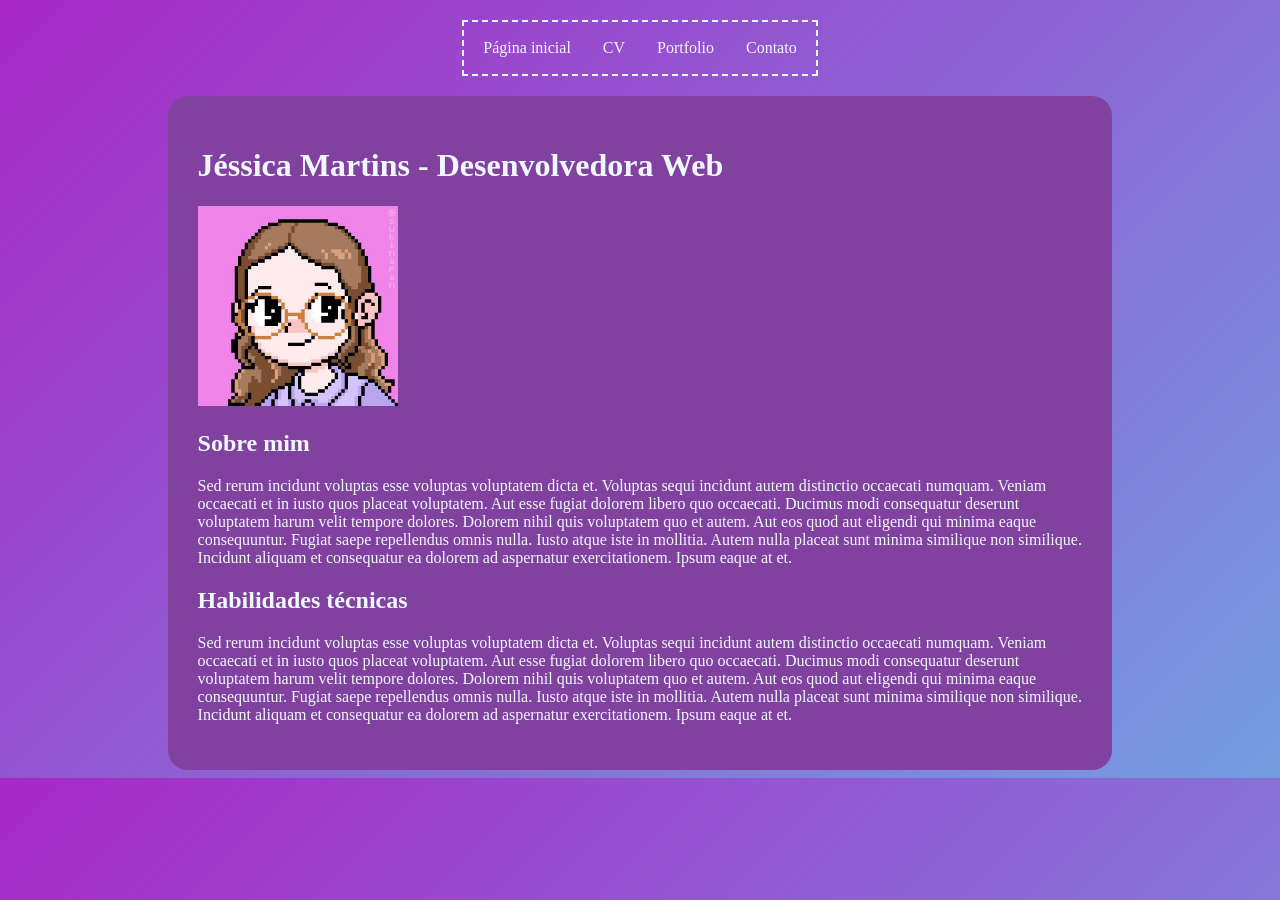
==== index.html @ 47c1ad22 "Worked on home page content and styling. Trabalhei no conteúdo e estilo da página inicial." ====
<!DOCTYPE html>
<html>
    <head>
        <meta charset="utf-8">
        <title>Jéssica Martins - Desenvolvedora Web</title>
        <link rel="icon" type="image/x-icon" href="">
        <meta name="description" content="">
        <meta name="viewport" content="width=device-width, initial-scale=1">
        <link rel="stylesheet" href="index.css">
    </head>
    <body>
        <div class="navbar">
            <ul>
                <li><a href="index.html">Página inicial</a></li>
                <li><a href="pages/resume.html">CV</a></li>
                <li><a href="pages/portfolio.html">Portfolio</a></li>
                <li><a href="pages/contact.html">Contato</a></li>
            </ul>
        <div class="main">
            <h1>Jéssica Martins - Desenvolvedora Web</h1>
            <img src="img/headshot.jpg" alt="" width="200px" class="headshot">
            <h2>Sobre mim</h2>
            <p class="main-text">
                Sed rerum incidunt voluptas esse voluptas voluptatem dicta et. Voluptas sequi incidunt autem distinctio occaecati numquam. Veniam occaecati et in iusto quos placeat voluptatem.
                Aut esse fugiat dolorem libero quo occaecati. Ducimus modi consequatur deserunt voluptatem harum velit tempore dolores. Dolorem nihil quis voluptatem quo et autem. Aut eos quod aut eligendi qui minima eaque consequuntur. Fugiat saepe repellendus omnis nulla.
                Iusto atque iste in mollitia. Autem nulla placeat sunt minima similique non similique. Incidunt aliquam et consequatur ea dolorem ad aspernatur exercitationem. Ipsum eaque at et.
            </p>
            <h2>Habilidades técnicas</h2>
            <p class="skills">
                Sed rerum incidunt voluptas esse voluptas voluptatem dicta et. Voluptas sequi incidunt autem distinctio occaecati numquam. Veniam occaecati et in iusto quos placeat voluptatem.
                Aut esse fugiat dolorem libero quo occaecati. Ducimus modi consequatur deserunt voluptatem harum velit tempore dolores. Dolorem nihil quis voluptatem quo et autem. Aut eos quod aut eligendi qui minima eaque consequuntur. Fugiat saepe repellendus omnis nulla.
                Iusto atque iste in mollitia. Autem nulla placeat sunt minima similique non similique. Incidunt aliquam et consequatur ea dolorem ad aspernatur exercitationem. Ipsum eaque at et.
            </p>
        </div>
        </div>
        <script src=""></script>
    </body>
</html>
---- index.css ----
body {
    background: #A728C6;
    background: linear-gradient(135deg, #A728C6, #749DE1);
    color:aliceblue;
}

ul {
    list-style-type: none;
    margin: 0;
    padding: 3px;
    overflow: hidden;
    border: 2px aliceblue dashed;
    width: fit-content;
    display: block;
    margin: 20px auto;
}

ul li {
    float: left;
}

ul li a {
    display: block;
    color: aliceblue;
    text-align: center;
    padding: 14px 16px;
    text-decoration: none;
}

ul li a:hover{
    background-color: #80429E;
}

.main {
    background-color: #80429E;
    border-radius: 20px;
    width: 70%;
    padding: 30px;
    display: block;
    margin: auto;
}
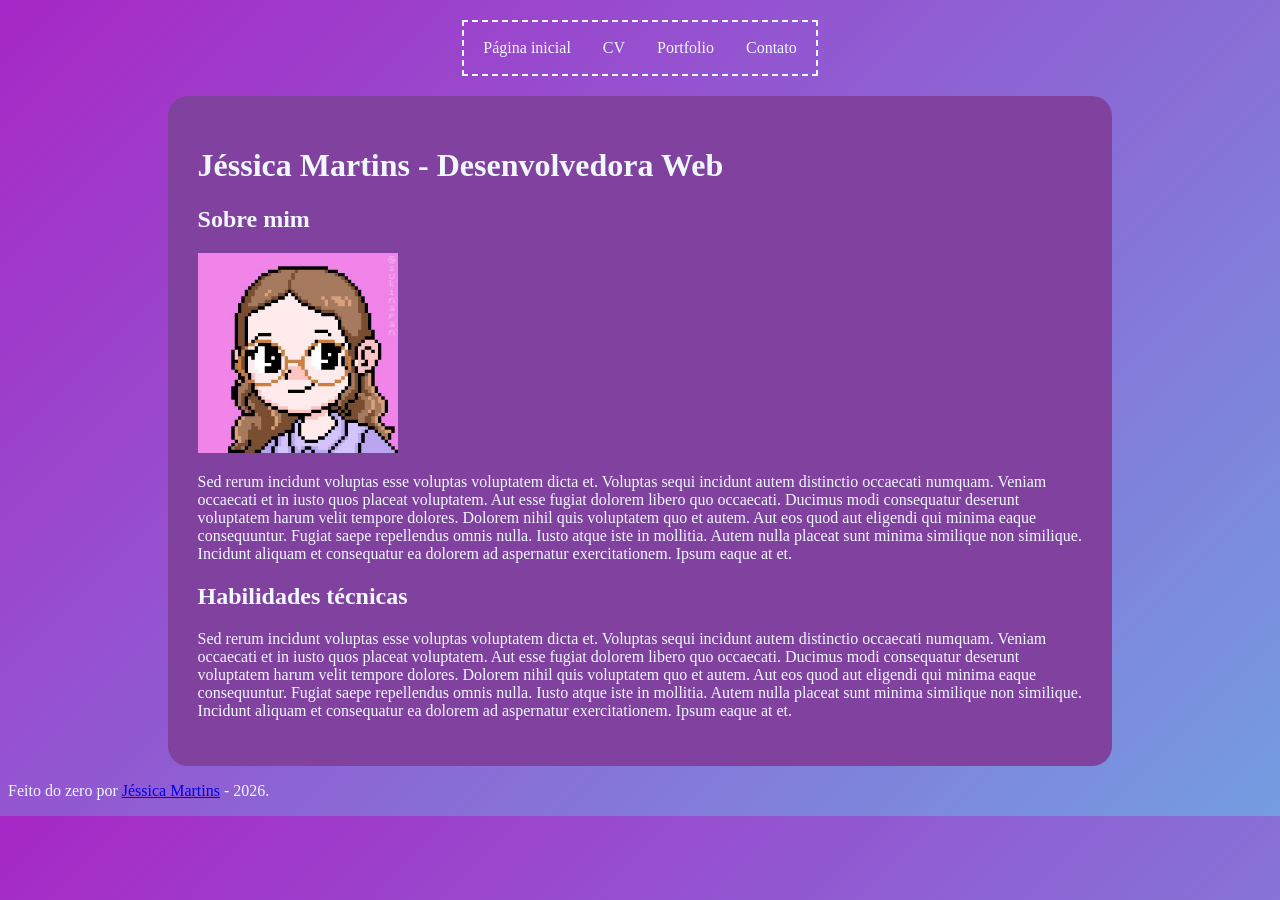
==== commit 535d35b0: "Polished CSS for main page, worked on resume page. Dei os toques finais no CSS da página inicial, tr" ====
--- a/index.html
+++ b/index.html
@@ -7,32 +7,44 @@
         <meta name="description" content="">
         <meta name="viewport" content="width=device-width, initial-scale=1">
         <link rel="stylesheet" href="index.css">
+        <link rel="preconnect" href="https://fonts.googleapis.com">
+        <link rel="preconnect" href="https://fonts.gstatic.com" crossorigin>
+        <link href="https://fonts.googleapis.com/css2?family=Fira+Sans:ital,wght@0,100;0,200;0,300;0,400;0,500;0,600;0,700;0,800;0,900;1,100;1,200;1,300;1,400;1,500;1,600;1,700;1,800;1,900&display=swap" rel="stylesheet">
     </head>
     <body>
         <div class="navbar">
-            <ul>
-                <li><a href="index.html">Página inicial</a></li>
-                <li><a href="pages/resume.html">CV</a></li>
-                <li><a href="pages/portfolio.html">Portfolio</a></li>
-                <li><a href="pages/contact.html">Contato</a></li>
-            </ul>
+            <div class="navbar">
+                <ul>
+                    <li><a href="index.html">Página inicial</a></li>
+                    <li><a href="pages/resume.html">CV</a></li>
+                    <li><a href="pages/portfolio.html">Portfolio</a></li>
+                    <li><a href="pages/contact.html">Contato</a></li>
+                </ul>
+            </div>
+        </div>
         <div class="main">
-            <h1>Jéssica Martins - Desenvolvedora Web</h1>
-            <img src="img/headshot.jpg" alt="" width="200px" class="headshot">
+            <h1 class="main-title">Jéssica Martins - Desenvolvedora Web</h1>
             <h2>Sobre mim</h2>
-            <p class="main-text">
-                Sed rerum incidunt voluptas esse voluptas voluptatem dicta et. Voluptas sequi incidunt autem distinctio occaecati numquam. Veniam occaecati et in iusto quos placeat voluptatem.
-                Aut esse fugiat dolorem libero quo occaecati. Ducimus modi consequatur deserunt voluptatem harum velit tempore dolores. Dolorem nihil quis voluptatem quo et autem. Aut eos quod aut eligendi qui minima eaque consequuntur. Fugiat saepe repellendus omnis nulla.
-                Iusto atque iste in mollitia. Autem nulla placeat sunt minima similique non similique. Incidunt aliquam et consequatur ea dolorem ad aspernatur exercitationem. Ipsum eaque at et.
-            </p>
-            <h2>Habilidades técnicas</h2>
-            <p class="skills">
-                Sed rerum incidunt voluptas esse voluptas voluptatem dicta et. Voluptas sequi incidunt autem distinctio occaecati numquam. Veniam occaecati et in iusto quos placeat voluptatem.
-                Aut esse fugiat dolorem libero quo occaecati. Ducimus modi consequatur deserunt voluptatem harum velit tempore dolores. Dolorem nihil quis voluptatem quo et autem. Aut eos quod aut eligendi qui minima eaque consequuntur. Fugiat saepe repellendus omnis nulla.
-                Iusto atque iste in mollitia. Autem nulla placeat sunt minima similique non similique. Incidunt aliquam et consequatur ea dolorem ad aspernatur exercitationem. Ipsum eaque at et.
-            </p>
+            <div class="wrapper">
+                <img src="img/headshot.jpg" alt="" width="200px auto" class="headshot">
+                <!--TODO: fix this image-->
+                <p class="main-text">
+                    Sed rerum incidunt voluptas esse voluptas voluptatem dicta et. Voluptas sequi incidunt autem distinctio occaecati numquam. Veniam occaecati et in iusto quos placeat voluptatem.
+                    Aut esse fugiat dolorem libero quo occaecati. Ducimus modi consequatur deserunt voluptatem harum velit tempore dolores. Dolorem nihil quis voluptatem quo et autem. Aut eos quod aut eligendi qui minima eaque consequuntur. Fugiat saepe repellendus omnis nulla.
+                    Iusto atque iste in mollitia. Autem nulla placeat sunt minima similique non similique. Incidunt aliquam et consequatur ea dolorem ad aspernatur exercitationem. Ipsum eaque at et.
+                </p>
+            </div>
+                <h2>Habilidades técnicas</h2>
+                <p class="skills">
+                    Sed rerum incidunt voluptas esse voluptas voluptatem dicta et. Voluptas sequi incidunt autem distinctio occaecati numquam. Veniam occaecati et in iusto quos placeat voluptatem.
+                    Aut esse fugiat dolorem libero quo occaecati. Ducimus modi consequatur deserunt voluptatem harum velit tempore dolores. Dolorem nihil quis voluptatem quo et autem. Aut eos quod aut eligendi qui minima eaque consequuntur. Fugiat saepe repellendus omnis nulla.
+                    Iusto atque iste in mollitia. Autem nulla placeat sunt minima similique non similique. Incidunt aliquam et consequatur ea dolorem ad aspernatur exercitationem. Ipsum eaque at et.
+                </p>
         </div>
         </div>
+        <footer>
+            <p>Feito do zero por <a href="mailto:jesscodes@proton.me">Jéssica Martins</a> - 2026.</p>
+        </footer>
         <script src=""></script>
     </body>
 </html>
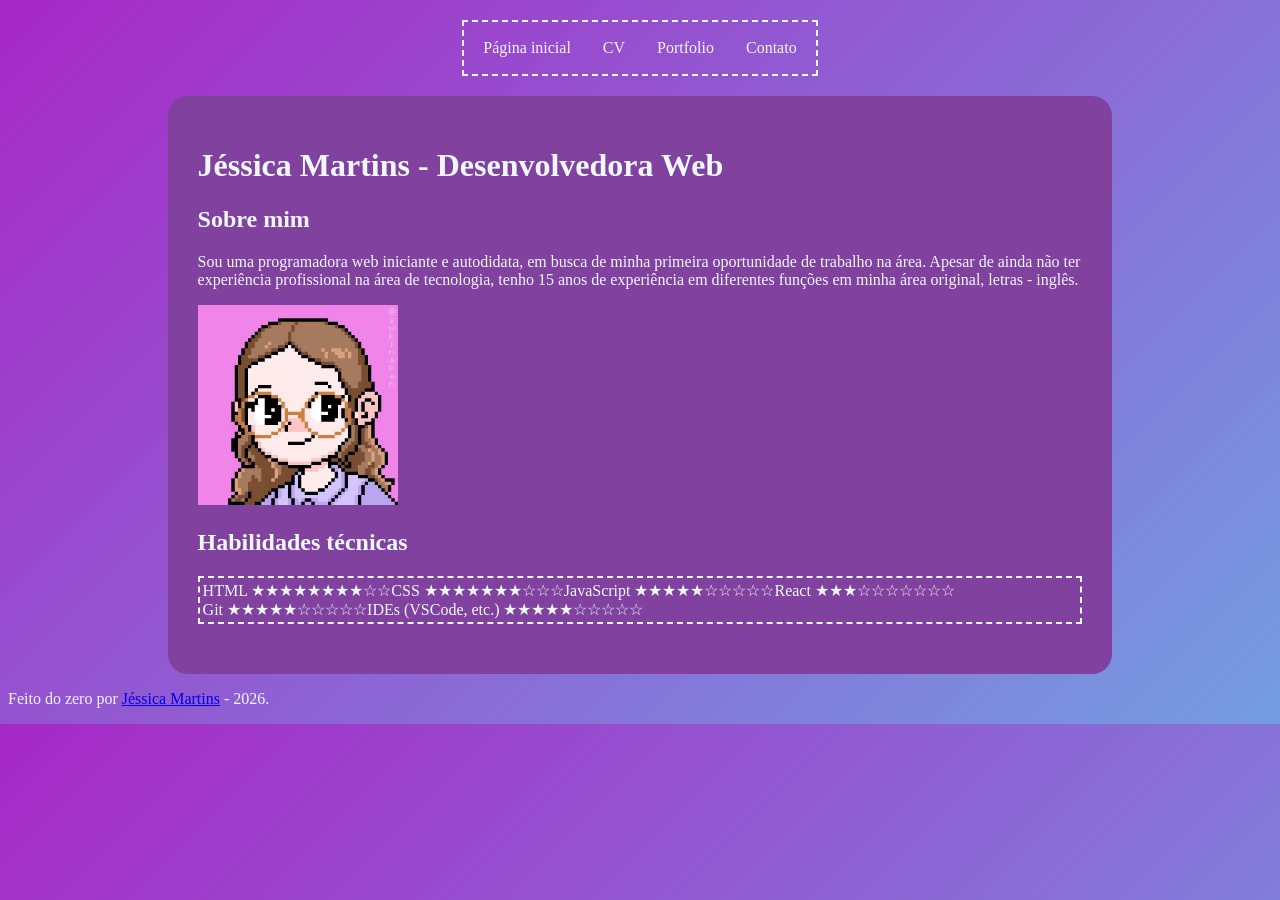
==== commit 687c7bf0: "Worked on the contact page, edited the contents of the main page. Trabalhei na página de contato, ed" ====
--- a/index.html
+++ b/index.html
@@ -25,22 +25,28 @@
         <div class="main">
             <h1 class="main-title">Jéssica Martins - Desenvolvedora Web</h1>
             <h2>Sobre mim</h2>
-            <div class="wrapper">
-                <img src="img/headshot.jpg" alt="" width="200px auto" class="headshot">
-                <!--TODO: fix this image-->
-                <p class="main-text">
-                    Sed rerum incidunt voluptas esse voluptas voluptatem dicta et. Voluptas sequi incidunt autem distinctio occaecati numquam. Veniam occaecati et in iusto quos placeat voluptatem.
-                    Aut esse fugiat dolorem libero quo occaecati. Ducimus modi consequatur deserunt voluptatem harum velit tempore dolores. Dolorem nihil quis voluptatem quo et autem. Aut eos quod aut eligendi qui minima eaque consequuntur. Fugiat saepe repellendus omnis nulla.
-                    Iusto atque iste in mollitia. Autem nulla placeat sunt minima similique non similique. Incidunt aliquam et consequatur ea dolorem ad aspernatur exercitationem. Ipsum eaque at et.
-                </p>
+            <div class="top-wrapper">
+                <div class="wrapper-bio">
+                    <p class="main-text">
+                        Sou uma programadora web iniciante e autodidata, em busca de minha primeira oportunidade de trabalho na área. Apesar de ainda não ter experiência profissional na área de tecnologia, tenho 15 anos de experiência em diferentes funções em minha área original, letras - inglês.
+                    </p>
+                </div>
+                <div class="wrapper-headshot">
+                    <img src="img/headshot.jpg" alt="" width="200px auto" class="headshot">
+                    <!--TODO: fix this image-->
+                </div>
             </div>
                 <h2>Habilidades técnicas</h2>
-                <p class="skills">
-                    Sed rerum incidunt voluptas esse voluptas voluptatem dicta et. Voluptas sequi incidunt autem distinctio occaecati numquam. Veniam occaecati et in iusto quos placeat voluptatem.
-                    Aut esse fugiat dolorem libero quo occaecati. Ducimus modi consequatur deserunt voluptatem harum velit tempore dolores. Dolorem nihil quis voluptatem quo et autem. Aut eos quod aut eligendi qui minima eaque consequuntur. Fugiat saepe repellendus omnis nulla.
-                    Iusto atque iste in mollitia. Autem nulla placeat sunt minima similique non similique. Incidunt aliquam et consequatur ea dolorem ad aspernatur exercitationem. Ipsum eaque at et.
+                    <ul class="skills">
+                        <li>HTML ★★★★★★★★☆☆</li>
+                        <li>CSS ★★★★★★★☆☆☆</li>
+                        <li>JavaScript ★★★★★☆☆☆☆☆</li>
+                        <li>React ★★★☆☆☆☆☆☆☆</li>
+                        <li>Git ★★★★★☆☆☆☆☆</li>
+                        <li>IDEs (VSCode, etc.) ★★★★★☆☆☆☆☆</li>
+                    </ul>
                 </p>
-        </div>
+                </div>
         </div>
         <footer>
             <p>Feito do zero por <a href="mailto:jesscodes@proton.me">Jéssica Martins</a> - 2026.</p>
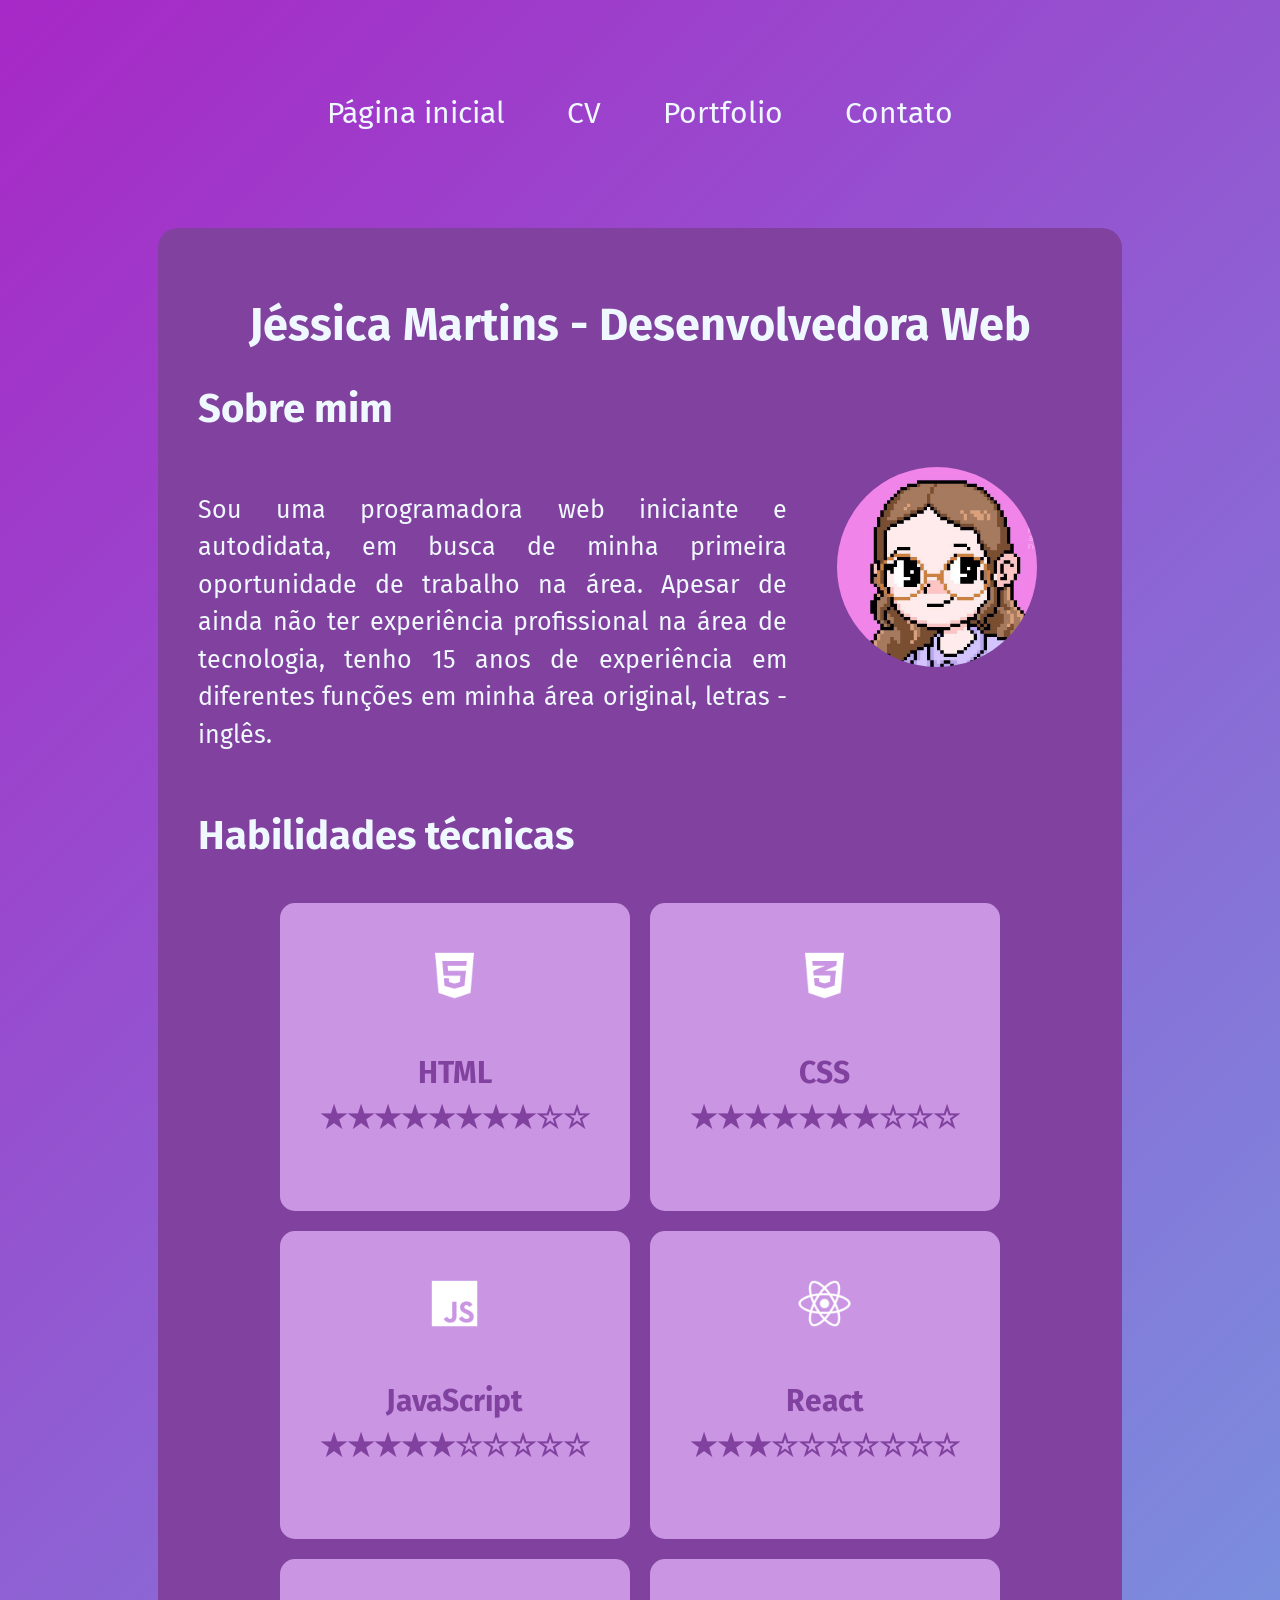
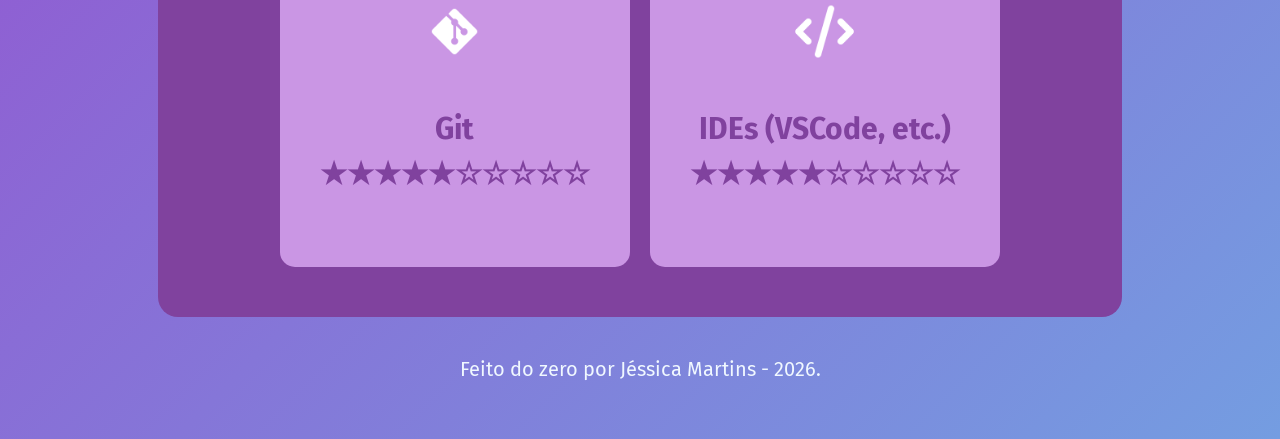
==== commit 61759e01: "Worked on the "technical skills" session of the home page. Trabalhei na sessão de "habilidades técni" ====
--- a/index.html
+++ b/index.html
@@ -33,19 +33,34 @@
                 </div>
                 <div class="wrapper-headshot">
                     <img src="img/headshot.jpg" alt="" width="200px auto" class="headshot">
-                    <!--TODO: fix this image-->
                 </div>
             </div>
                 <h2>Habilidades técnicas</h2>
-                    <ul class="skills">
-                        <li>HTML ★★★★★★★★☆☆</li>
-                        <li>CSS ★★★★★★★☆☆☆</li>
-                        <li>JavaScript ★★★★★☆☆☆☆☆</li>
-                        <li>React ★★★☆☆☆☆☆☆☆</li>
-                        <li>Git ★★★★★☆☆☆☆☆</li>
-                        <li>IDEs (VSCode, etc.) ★★★★★☆☆☆☆☆</li>
-                    </ul>
-                </p>
+                <div class="skills">
+                    <div class="technical-skills">
+                        <img src="img/HTML.png" width="65px">
+                        <p>HTML<br>★★★★★★★★☆☆</p>
+                    </div>
+                    <div class="technical-skills">
+                        <img src="img/CSS.png" width="65px">
+                        <p>CSS<br>★★★★★★★☆☆☆</p>
+                    </div>
+                    <div class="technical-skills">
+                        <img src="img/js.png" width="65px">
+                        <p>JavaScript<br>★★★★★☆☆☆☆☆</p>
+                    </div>
+                    <div class="technical-skills">
+                        <img src="img/react.png" width="65px">
+                        <p>React<br>★★★☆☆☆☆☆☆☆</p>
+                    </div>
+                    <div class="technical-skills">
+                        <img src="img/git.png" width="65px">
+                        <p>Git<br>★★★★★☆☆☆☆☆</p>
+                    </div>
+                    <div class="technical-skills">
+                        <img src="img/IDE.png" width="65px">
+                        <p>IDEs (VSCode, etc.)<br>★★★★★☆☆☆☆☆</p>
+                    </div>
                 </div>
         </div>
         <footer>
--- a/index.css
+++ b/index.css
@@ -1,25 +1,27 @@
 body {
+    font-family: "Fira Sans", sans-serif;
     background: #A728C6;
     background: linear-gradient(135deg, #A728C6, #749DE1);
     color:aliceblue;
 }
 
-ul {
+.navbar ul {
     list-style-type: none;
     margin: 0;
     padding: 3px;
     overflow: hidden;
-    border: 2px aliceblue dashed;
     width: fit-content;
     display: block;
-    margin: 20px auto;
+    margin: 15px auto;
+    font-size: 30px;
 }
 
-ul li {
+.navbar ul li {
     float: left;
+    padding: 15px;
 }
 
-ul li a {
+.navbar ul li a {
     display: block;
     color: aliceblue;
     text-align: center;
@@ -27,16 +29,87 @@
     text-decoration: none;
 }
 
-ul li a:hover{
-    background-color: #80429E;
+.navbar ul li a:hover{
+    color: #ca96e4;
+}
+
+.navbar {
+    padding: 20px;
 }
 
 .main {
     background-color: #80429E;
     border-radius: 20px;
     width: 70%;
-    padding: 30px;
+    padding: 40px;
     display: block;
-    margin: auto;
+    margin: 10px auto;
+    font-size: 20px;
 }
 
+.main-title {
+    text-align: center;
+    font-size: 45px;
+}
+
+h2 {
+    font-size: 40px;
+}
+
+.top-wrapper {
+    display: flex;
+}
+
+.wrapper-bio {
+    text-align: justify;
+    padding-right: 50px;
+}
+
+.wrapper-headshot {
+    padding-right: 25px;
+}
+
+.main-text, .skills {
+    text-align: justify;
+    line-height: 1.5;
+    font-size: 25px;
+}
+
+.headshot {
+    margin: 0 20px 0 0;
+    border-radius: 50%;
+}
+
+.skills {
+    display: flex;
+    flex-wrap: wrap;
+    justify-content: center;
+}
+
+.technical-skills {
+    padding: 40px;
+    margin: 10px;
+    text-align: center;
+    color:#80429E;
+    background-color: #ca96e4;
+    font-weight: bold;
+    font-size: 30px;
+    border-radius: 15px;
+}
+
+footer {
+    text-align: center;
+    font-size: 20px;
+    color: aliceblue;
+    padding: 10px 15px 30px 15px;
+}
+
+footer a {
+    text-decoration: none;
+    color: aliceblue;
+}
+
+footer a:hover {
+    color: #ca96e4;
+}
+
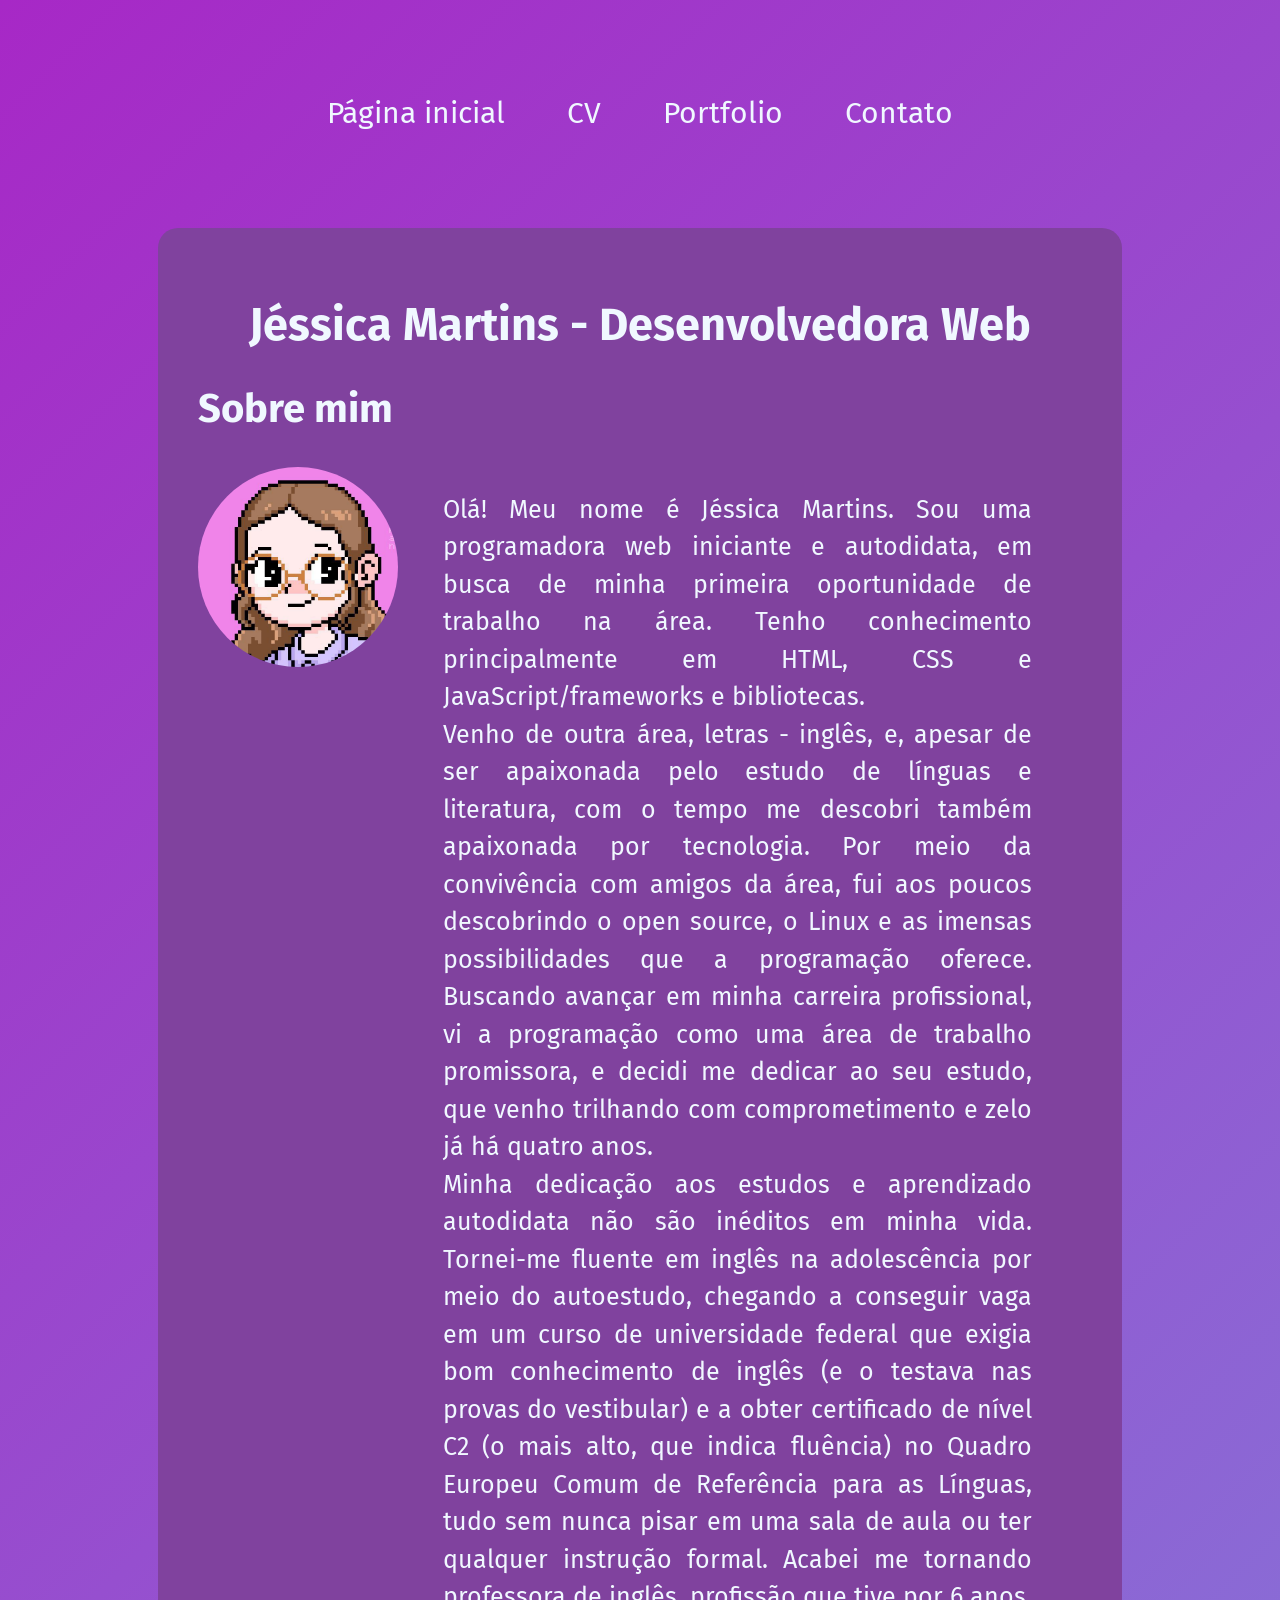
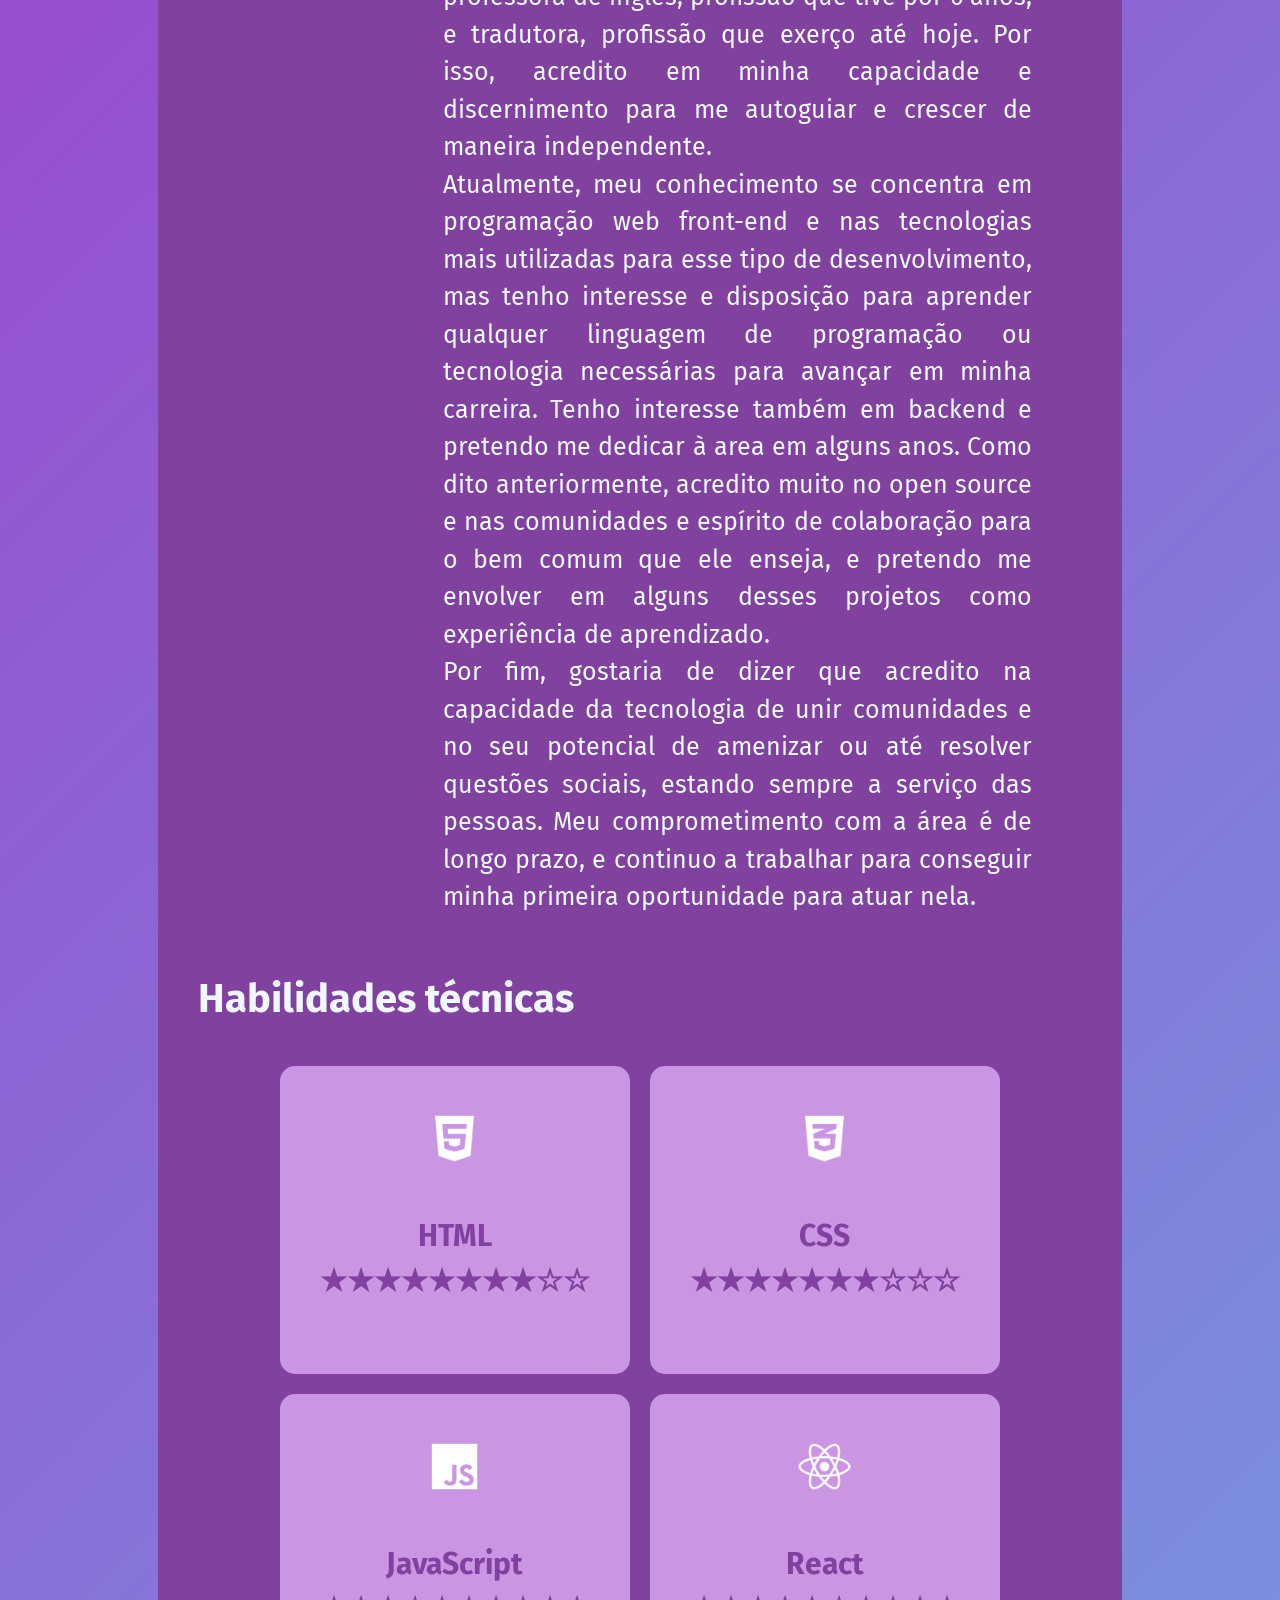
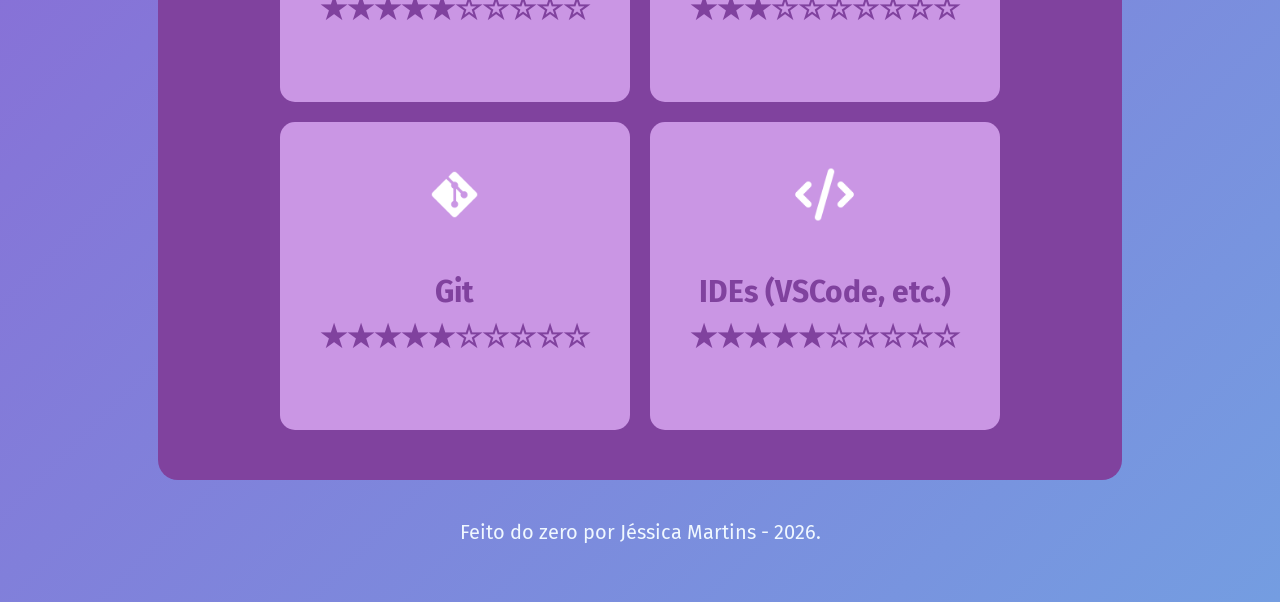
==== commit 22c9c7f0: "Update main page bio. Atualizei a bio na página inicial." ====
--- a/index.html
+++ b/index.html
@@ -26,13 +26,17 @@
             <h1 class="main-title">Jéssica Martins - Desenvolvedora Web</h1>
             <h2>Sobre mim</h2>
             <div class="top-wrapper">
+                <div class="wrapper-headshot">
+                    <img src="img/headshot.jpg" alt="" width="200px auto" class="headshot">
+                </div>
                 <div class="wrapper-bio">
                     <p class="main-text">
-                        Sou uma programadora web iniciante e autodidata, em busca de minha primeira oportunidade de trabalho na área. Apesar de ainda não ter experiência profissional na área de tecnologia, tenho 15 anos de experiência em diferentes funções em minha área original, letras - inglês.
+                        Olá! Meu nome é Jéssica Martins. Sou uma programadora web iniciante e autodidata, em busca de minha primeira oportunidade de trabalho na área. Tenho conhecimento principalmente em HTML, CSS e JavaScript/frameworks e bibliotecas.<br>
+                        Venho de outra área, letras - inglês, e, apesar de ser apaixonada pelo estudo de línguas e literatura, com o tempo me descobri também apaixonada por tecnologia. Por meio da convivência com amigos da área, fui aos poucos descobrindo o open source, o Linux e as imensas possibilidades que a programação oferece. Buscando avançar em minha carreira profissional, vi a programação como uma área de trabalho promissora, e decidi me dedicar ao seu estudo, que venho trilhando com comprometimento e zelo já há quatro anos.<br>
+                        Minha dedicação aos estudos e aprendizado autodidata não são inéditos em minha vida. Tornei-me fluente em inglês na adolescência por meio do autoestudo, chegando a conseguir vaga em um curso de universidade federal que exigia bom conhecimento de inglês (e o testava nas provas do vestibular) e a obter certificado de nível C2 (o mais alto, que indica fluência) no Quadro Europeu Comum de Referência para as Línguas, tudo sem nunca pisar em uma sala de aula ou ter qualquer instrução formal. Acabei me tornando professora de inglês, profissão que tive por 6 anos, e tradutora, profissão que exerço até hoje. Por isso, acredito em minha capacidade e discernimento para me autoguiar e crescer de maneira independente.<br>
+                        Atualmente, meu conhecimento se concentra em programação web front-end e nas tecnologias mais utilizadas para esse tipo de desenvolvimento, mas tenho interesse e disposição para aprender qualquer linguagem de programação ou tecnologia necessárias para avançar em minha carreira. Tenho interesse também em backend e pretendo me dedicar à area em alguns anos. Como dito anteriormente, acredito muito no open source e nas comunidades e espírito de colaboração para o bem comum que ele enseja, e pretendo me envolver em alguns desses projetos como experiência de aprendizado.<br>
+                        Por fim, gostaria de dizer que acredito na capacidade da tecnologia de unir comunidades e no seu potencial de amenizar ou até resolver questões sociais, estando sempre a serviço das pessoas. Meu comprometimento com a área é de longo prazo, e continuo a trabalhar para conseguir minha primeira oportunidade para atuar nela.
                     </p>
-                </div>
-                <div class="wrapper-headshot">
-                    <img src="img/headshot.jpg" alt="" width="200px auto" class="headshot">
                 </div>
             </div>
                 <h2>Habilidades técnicas</h2>
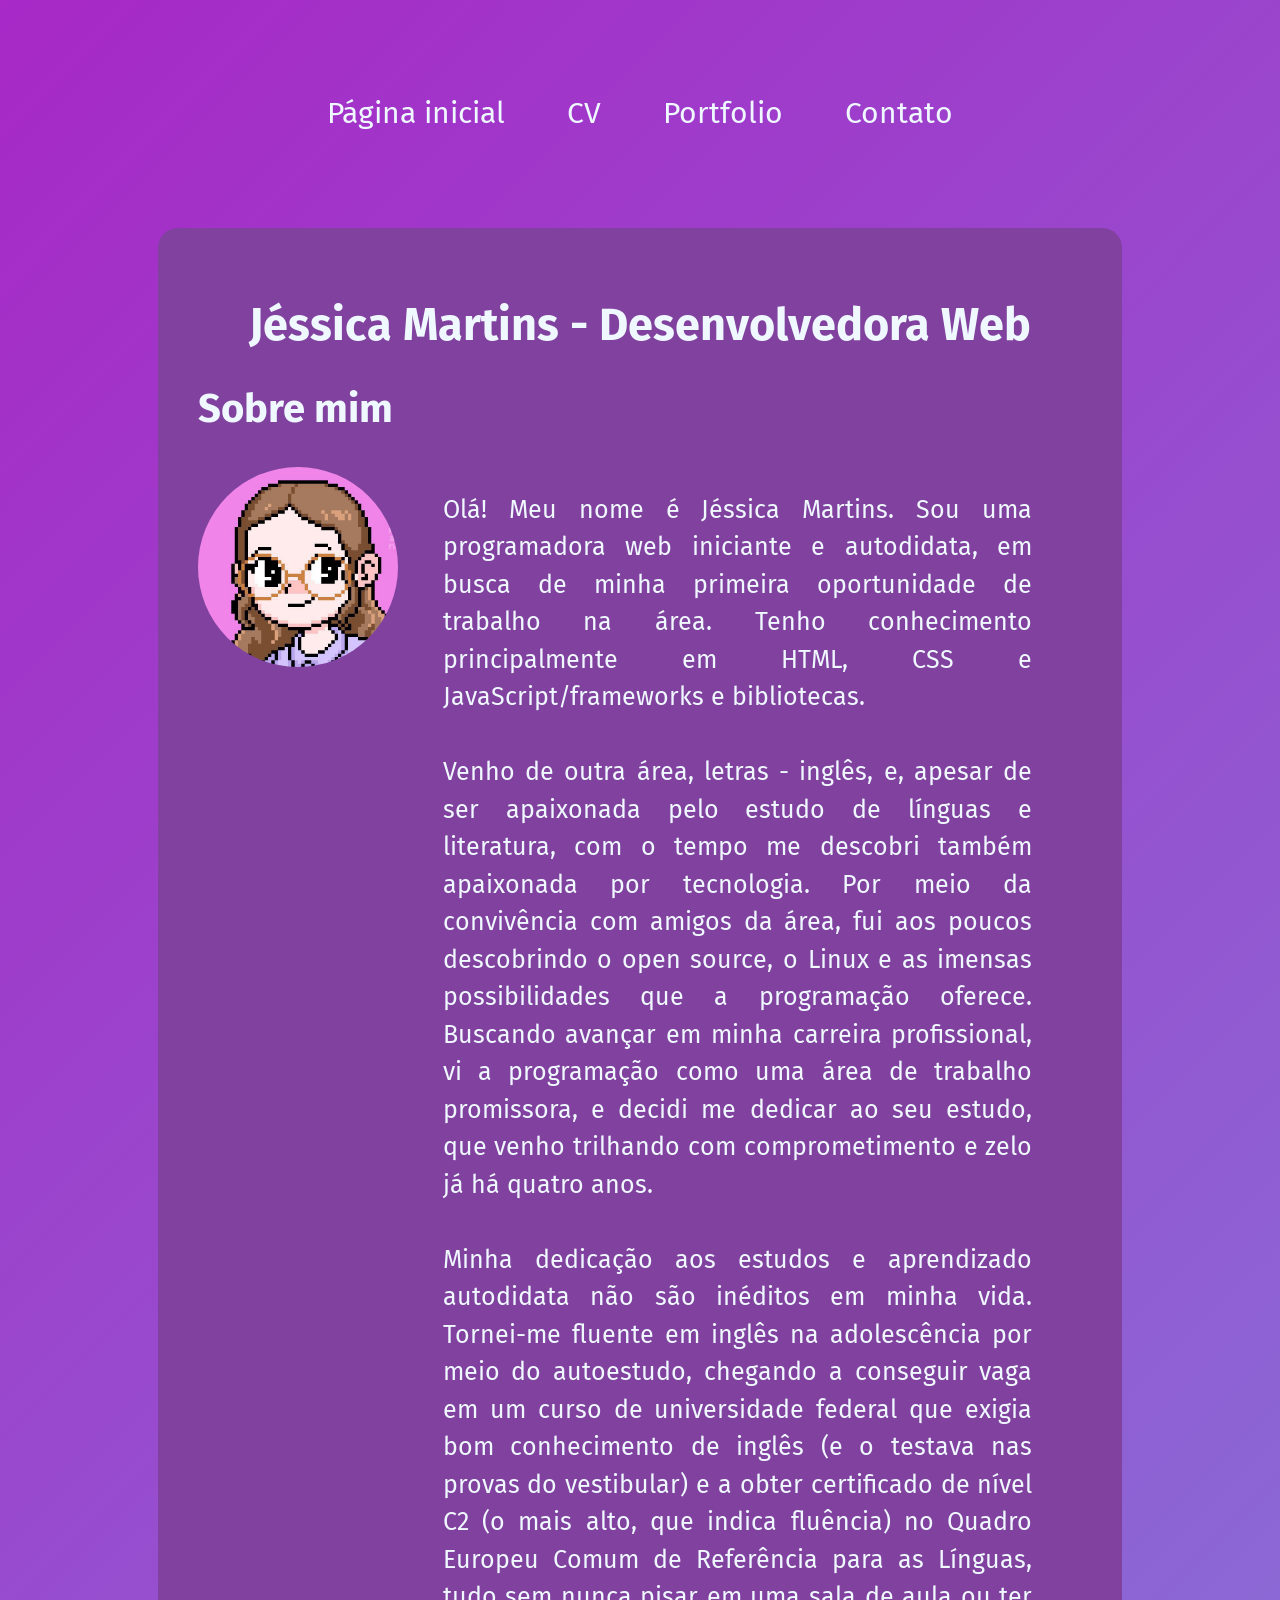
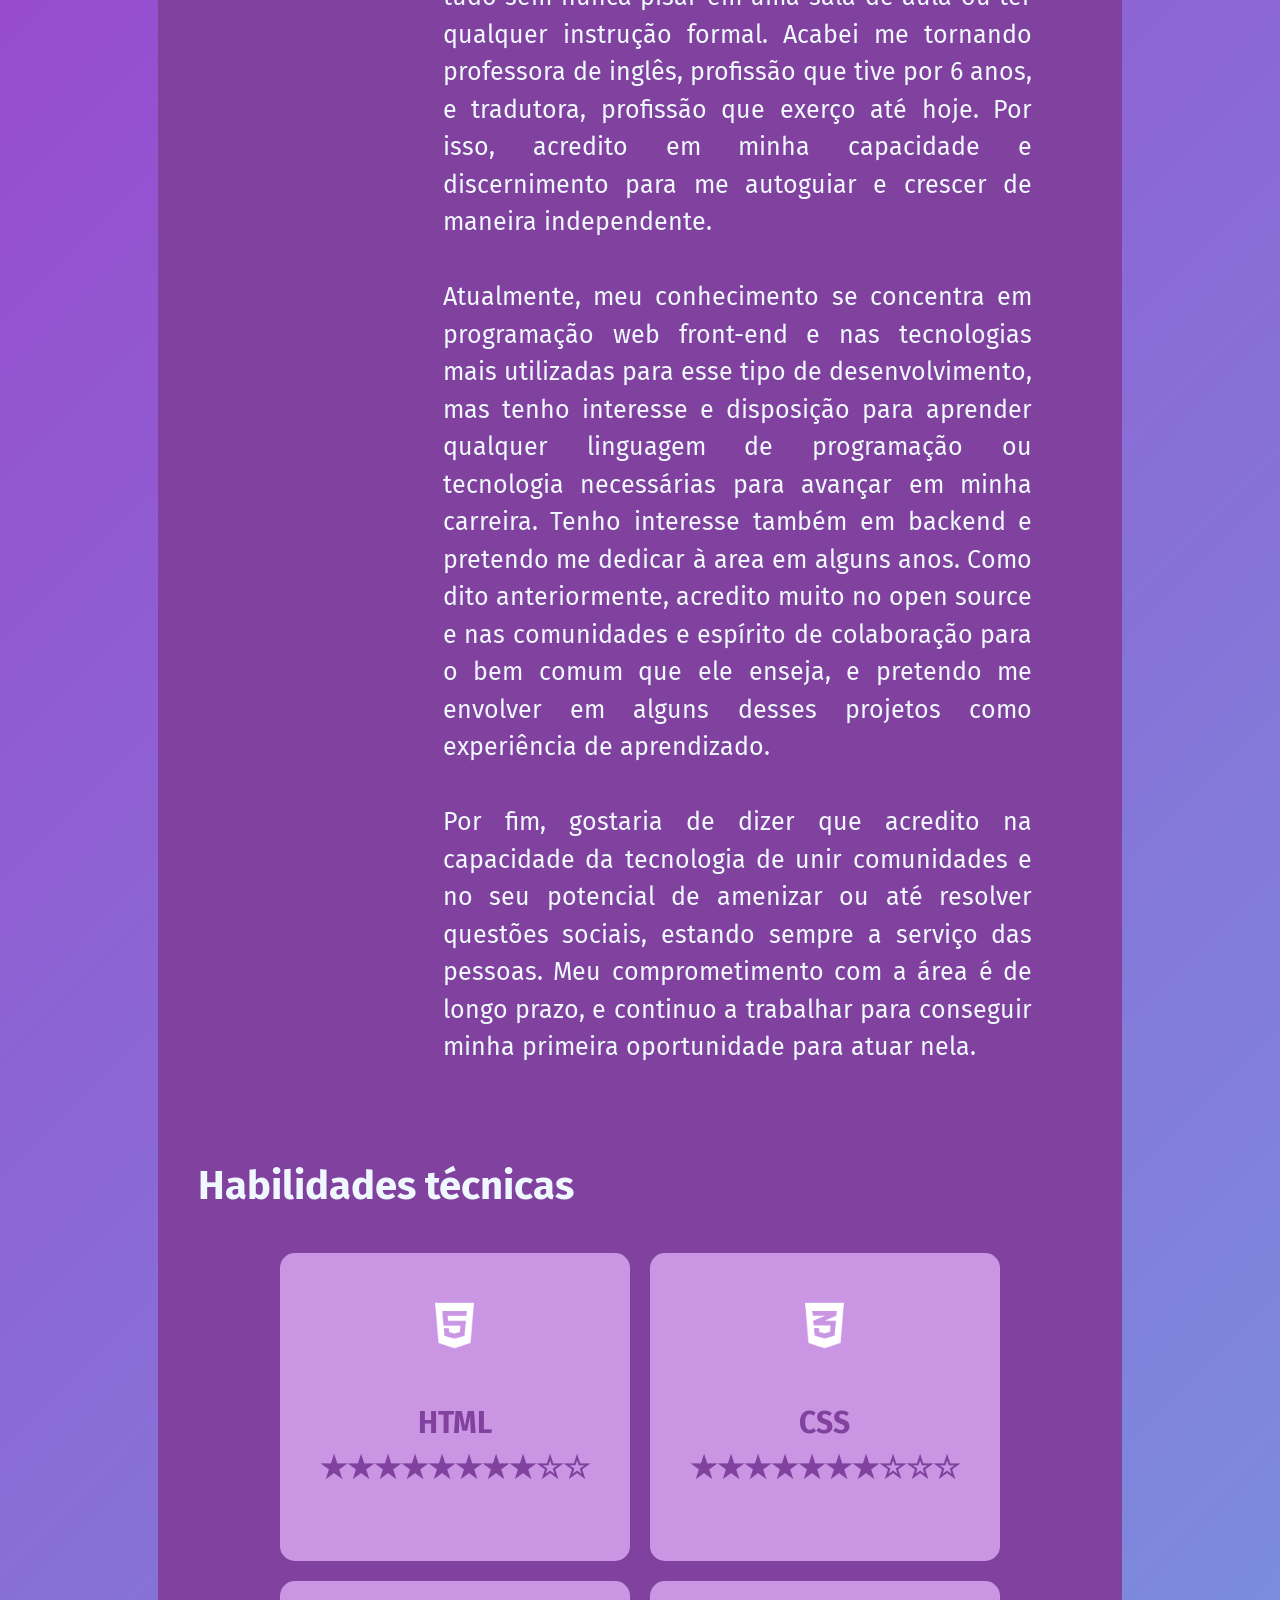
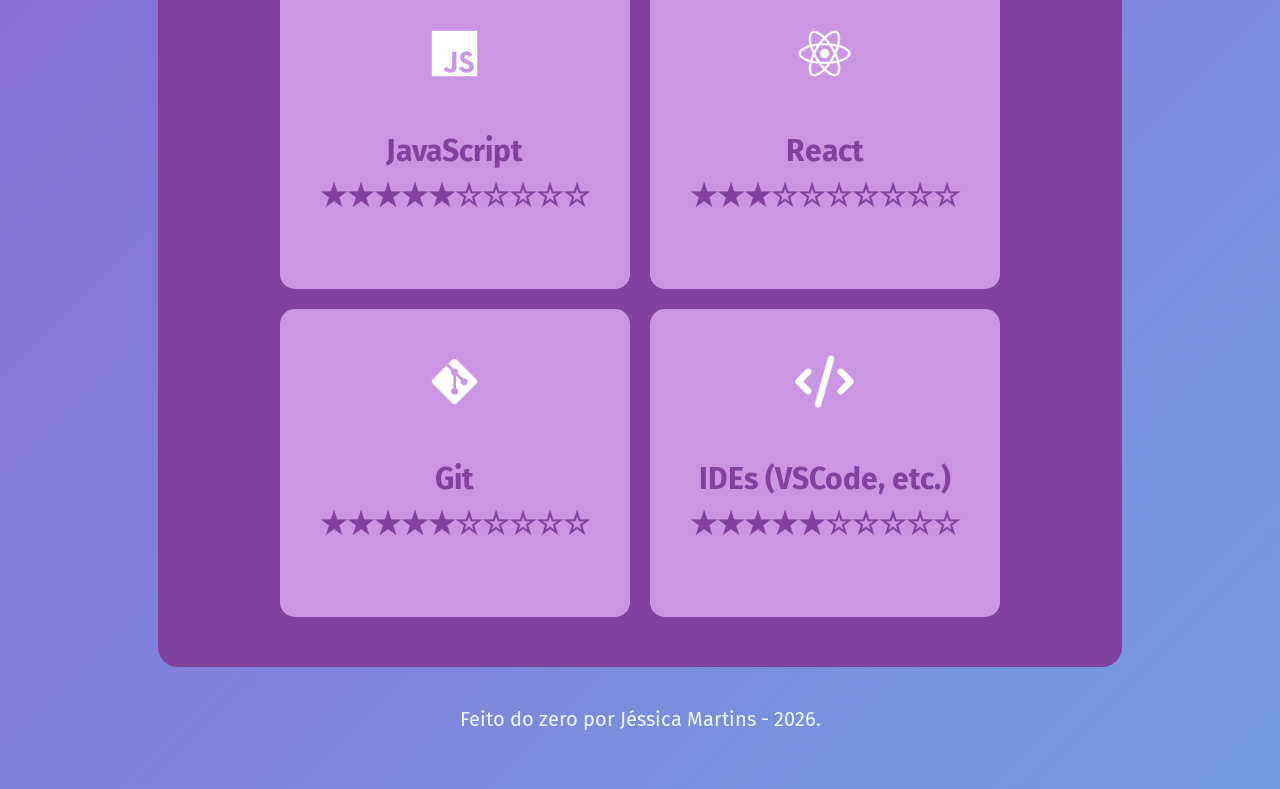
==== commit e04418ab: "Created English version of the website. Criei versão em inglês do site." ====
--- a/index.html
+++ b/index.html
@@ -31,11 +31,11 @@
                 </div>
                 <div class="wrapper-bio">
                     <p class="main-text">
-                        Olá! Meu nome é Jéssica Martins. Sou uma programadora web iniciante e autodidata, em busca de minha primeira oportunidade de trabalho na área. Tenho conhecimento principalmente em HTML, CSS e JavaScript/frameworks e bibliotecas.<br>
-                        Venho de outra área, letras - inglês, e, apesar de ser apaixonada pelo estudo de línguas e literatura, com o tempo me descobri também apaixonada por tecnologia. Por meio da convivência com amigos da área, fui aos poucos descobrindo o open source, o Linux e as imensas possibilidades que a programação oferece. Buscando avançar em minha carreira profissional, vi a programação como uma área de trabalho promissora, e decidi me dedicar ao seu estudo, que venho trilhando com comprometimento e zelo já há quatro anos.<br>
-                        Minha dedicação aos estudos e aprendizado autodidata não são inéditos em minha vida. Tornei-me fluente em inglês na adolescência por meio do autoestudo, chegando a conseguir vaga em um curso de universidade federal que exigia bom conhecimento de inglês (e o testava nas provas do vestibular) e a obter certificado de nível C2 (o mais alto, que indica fluência) no Quadro Europeu Comum de Referência para as Línguas, tudo sem nunca pisar em uma sala de aula ou ter qualquer instrução formal. Acabei me tornando professora de inglês, profissão que tive por 6 anos, e tradutora, profissão que exerço até hoje. Por isso, acredito em minha capacidade e discernimento para me autoguiar e crescer de maneira independente.<br>
-                        Atualmente, meu conhecimento se concentra em programação web front-end e nas tecnologias mais utilizadas para esse tipo de desenvolvimento, mas tenho interesse e disposição para aprender qualquer linguagem de programação ou tecnologia necessárias para avançar em minha carreira. Tenho interesse também em backend e pretendo me dedicar à area em alguns anos. Como dito anteriormente, acredito muito no open source e nas comunidades e espírito de colaboração para o bem comum que ele enseja, e pretendo me envolver em alguns desses projetos como experiência de aprendizado.<br>
-                        Por fim, gostaria de dizer que acredito na capacidade da tecnologia de unir comunidades e no seu potencial de amenizar ou até resolver questões sociais, estando sempre a serviço das pessoas. Meu comprometimento com a área é de longo prazo, e continuo a trabalhar para conseguir minha primeira oportunidade para atuar nela.
+                        Olá! Meu nome é Jéssica Martins. Sou uma programadora web iniciante e autodidata, em busca de minha primeira oportunidade de trabalho na área. Tenho conhecimento principalmente em HTML, CSS e JavaScript/frameworks e bibliotecas.<br><br>
+                        Venho de outra área, letras - inglês, e, apesar de ser apaixonada pelo estudo de línguas e literatura, com o tempo me descobri também apaixonada por tecnologia. Por meio da convivência com amigos da área, fui aos poucos descobrindo o open source, o Linux e as imensas possibilidades que a programação oferece. Buscando avançar em minha carreira profissional, vi a programação como uma área de trabalho promissora, e decidi me dedicar ao seu estudo, que venho trilhando com comprometimento e zelo já há quatro anos.<br><br>
+                        Minha dedicação aos estudos e aprendizado autodidata não são inéditos em minha vida. Tornei-me fluente em inglês na adolescência por meio do autoestudo, chegando a conseguir vaga em um curso de universidade federal que exigia bom conhecimento de inglês (e o testava nas provas do vestibular) e a obter certificado de nível C2 (o mais alto, que indica fluência) no Quadro Europeu Comum de Referência para as Línguas, tudo sem nunca pisar em uma sala de aula ou ter qualquer instrução formal. Acabei me tornando professora de inglês, profissão que tive por 6 anos, e tradutora, profissão que exerço até hoje. Por isso, acredito em minha capacidade e discernimento para me autoguiar e crescer de maneira independente.<br><br>
+                        Atualmente, meu conhecimento se concentra em programação web front-end e nas tecnologias mais utilizadas para esse tipo de desenvolvimento, mas tenho interesse e disposição para aprender qualquer linguagem de programação ou tecnologia necessárias para avançar em minha carreira. Tenho interesse também em backend e pretendo me dedicar à area em alguns anos. Como dito anteriormente, acredito muito no open source e nas comunidades e espírito de colaboração para o bem comum que ele enseja, e pretendo me envolver em alguns desses projetos como experiência de aprendizado.<br><br>
+                        Por fim, gostaria de dizer que acredito na capacidade da tecnologia de unir comunidades e no seu potencial de amenizar ou até resolver questões sociais, estando sempre a serviço das pessoas. Meu comprometimento com a área é de longo prazo, e continuo a trabalhar para conseguir minha primeira oportunidade para atuar nela.<br><br>
                     </p>
                 </div>
             </div>
@@ -72,4 +72,4 @@
         </footer>
         <script src=""></script>
     </body>
-</html>+</html>
